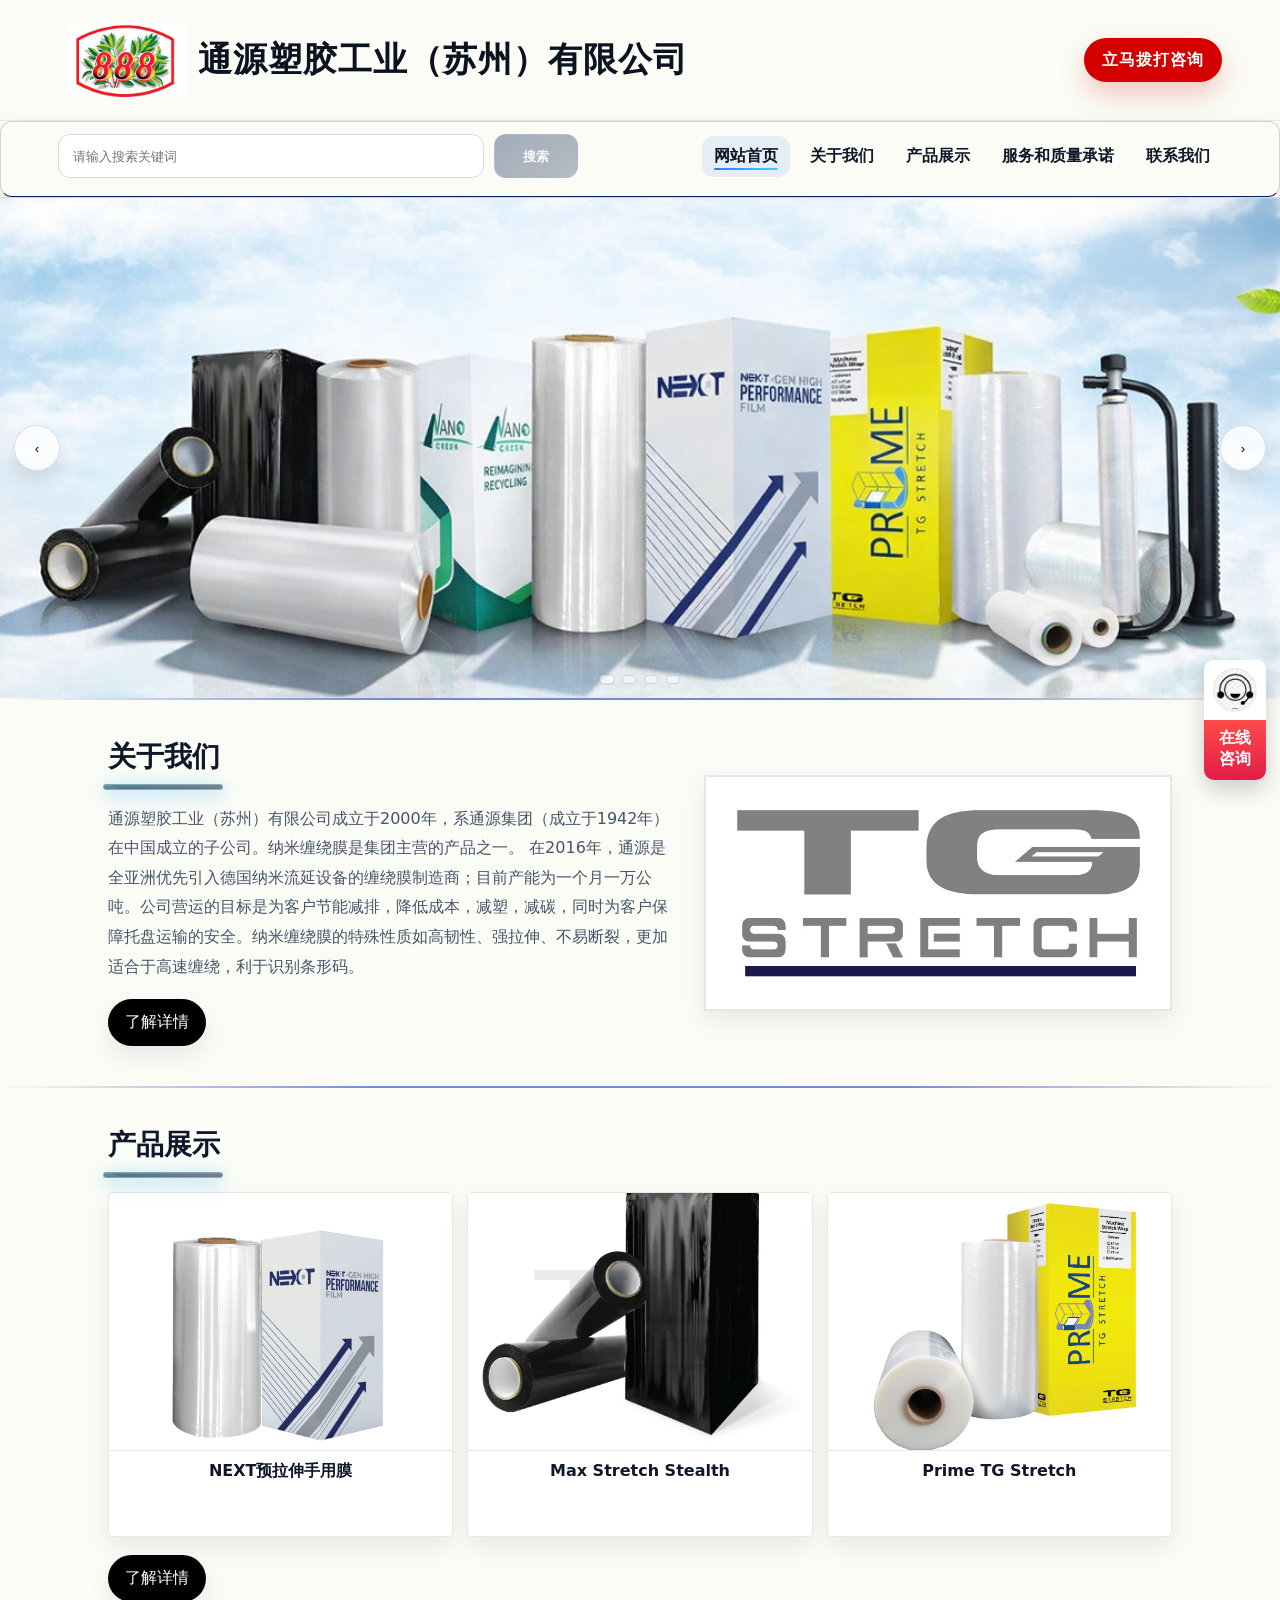
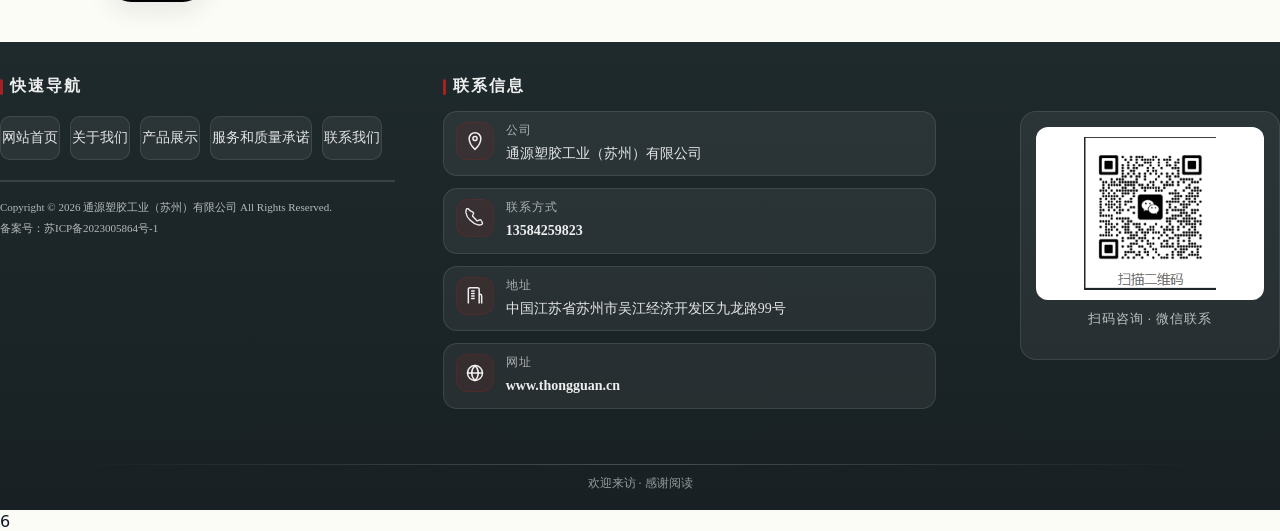
==== index.html @ ccbb5969 "Add files via upload" ====
﻿<!doctype html>
<html lang="zh-Hans">
  <head>
    <meta charset="utf-8" />
    <meta name="viewport" content="width=device-width,initial-scale=1" />
    <title>Homepage</title>
    <link rel="stylesheet" href="css/homepage.css" />
  </head>
  <body>
    <div
      id="onlineConsult"
      class="onlineConsult"
      role="button"
      aria-label="在线咨询"
    >
      <div class="ocTop">
        <img class="ocAvatar" src="img/kefu.jpg" alt="客服" />
      </div>
      <div class="ocBottom">
        <span>在线</span>
        <span>咨询</span>
      </div>
    </div>

    <iframe
      id="navFrame"
      class="embed embed-nav"
      src="components/navigation.html"
      title="Navigation"
      scrolling="no"
    ></iframe>

    <section class="landing" id="top" aria-label="Landing slider">
      <div class="landingSlider">
        <div class="landingSlides" id="landingSlides">
          <div
            class="landingSlide active"
            style="background-image: url(&quot;img/456.jpg&quot;)"
            data-title="图片 1"
          ></div>

          <div
            class="landingSlide"
            style="background-image: url(&quot;img/pbw.png&quot;)"
            data-title="图片 2"
          ></div>

          <div
            class="landingSlide"
            style="background-image: url(&quot;img/GGWD.png&quot;)"
            data-title="图片 3"
          ></div>

          <div
            class="landingSlide"
            style="background-image: url(&quot;img/load.png&quot;)"
            data-title="图片 4"
          ></div>

          <div class="landingOverlay">
            <div class="wrap landingContent">
              <h1 class="landingTitle"></h1>
              <div class="landingActions"></div>
            </div>
          </div>

          <button
            class="landingArrow left"
            id="landingPrev"
            type="button"
            aria-label="Prev"
          >
            ‹
          </button>
          <button
            class="landingArrow right"
            id="landingNext"
            type="button"
            aria-label="Next"
          >
            ›
          </button>

          <div
            class="landingDots"
            id="landingDots"
            aria-label="Landing dots"
          ></div>
        </div>
      </div>
    </section>

    <div class="divider"></div>

    <main>
      <section class="section" id="about">
        <div class="wrap aboutGrid">
          <div class="aboutLeft">
            <h1 class="sectionTitle">关于我们</h1>
            <div class="sectionDivider"></div>

            <p class="sectionText">
              通源塑胶工业（苏州）有限公司成立于2000年，系通源集团（成立于1942年）在中国成立的子公司。纳米缠绕膜是集团主营的产品之一。
              在2016年，通源是全亚洲优先引入德国纳米流延设备的缠绕膜制造商；目前产能为一个月一万公吨。公司营运的目标是为客户节能减排，降低成本，减塑，减碳，同时为客户保障托盘运输的安全。纳米缠绕膜的特殊性质如高韧性、强拉伸、不易断裂，更加适合于高速缠绕，利于识别条形码。
            </p>

            <a class="btn" href="aboutus.html">了解详情</a>
          </div>

          <div class="aboutRight">
            <img class="aboutImg" src="img/tg.jpg" alt="关于我们图片" />
          </div>
        </div>
      </section>

      <div class="divider"></div>

      <section class="section" id="products">
        <div class="wrap">
          <h1 class="sectionTitle">产品展示</h1>
          <div class="sectionDivider"></div>

          <div class="productGrid">
            <a class="productCard" href="productview.html" aria-label="产品 1">
              <div class="imgBox">
                <img class="pimg" src="img/NEXT.png" alt="" />
              </div>
              <div class="productName">NEXT预拉伸手用膜</div>
            </a>

            <a class="productCard" href="productview.html" aria-label="产品 2">
              <div class="imgBox">
                <img class="pimg" src="img/Max Stretch Stealth.png" alt="" />
              </div>
              <div class="productName">Max Stretch Stealth</div>
            </a>
            <a class="productCard" href="productview.html" aria-label="产品 2">
              <div class="imgBox">
                <img class="pimg" src="img/primetgstretch.png" alt="" />
              </div>
              <div class="productName">Prime TG Stretch</div>
            </a>
          </div>

          <div class="sectionActions">
            <a class="btn" href="productview.html">了解详情</a>
          </div>
        </div>
      </section>
    </main>

    <iframe
      id="footerFrame"
      class="embed embed-footer"
      src="components/footer.html"
      title="Footer"
      scrolling="no"
    ></iframe>

    <script>
      window.addEventListener("message", (event) => {
        const data = event.data;
        if (!data || typeof data !== "object") return;
        if (data.type !== "setHeight") return;

        const iframe = document.getElementById(data.id);
        if (!iframe) return;

        iframe.style.height = data.height + 12 + "px";
      });
    </script>

    <script>
      document.addEventListener("DOMContentLoaded", () => {
        const landingSlides = Array.from(
          document.querySelectorAll(".landingSlide"),
        );
        const dotsWrap = document.getElementById("landingDots");
        const prevBtn = document.getElementById("landingPrev");
        const nextBtn = document.getElementById("landingNext");
        const slider = document.querySelector(".landingSlider");

        if (landingSlides.length && dotsWrap) {
          let idx = 0;
          let t = null;
          const ms = 3500;

          function renderDots() {
            dotsWrap.innerHTML = "";
            landingSlides.forEach((_, i) => {
              const d = document.createElement("button");
              d.type = "button";
              d.className = "landingDot" + (i === idx ? " active" : "");
              d.addEventListener("click", () => go(i, true));
              dotsWrap.appendChild(d);
            });
          }

          function go(i, user = false) {
            landingSlides[idx].classList.remove("active");
            idx = (i + landingSlides.length) % landingSlides.length;
            landingSlides[idx].classList.add("active");
            renderDots();
            if (user) restart();
          }

          function next(user = false) {
            go(idx + 1, user);
          }

          function prev(user = false) {
            go(idx - 1, user);
          }

          function start() {
            if (t) return;
            t = setInterval(() => next(false), ms);
          }

          function stop() {
            if (t) clearInterval(t);
            t = null;
          }

          function restart() {
            stop();
            start();
          }

          if (prevBtn) prevBtn.addEventListener("click", () => prev(true));
          if (nextBtn) nextBtn.addEventListener("click", () => next(true));

          if (slider) {
            slider.addEventListener("mouseenter", stop);
            slider.addEventListener("mouseleave", start);
            slider.addEventListener("touchstart", stop, { passive: true });
            slider.addEventListener("touchend", start, { passive: true });
          }

          document.addEventListener("visibilitychange", () => {
            if (document.hidden) stop();
            else start();
          });

          renderDots();
          start();
        }

        function revealOnceById(id, threshold = 0.2) {
          const el = document.getElementById(id);
          if (!el) return;

          el.classList.add("reveal");

          const io = new IntersectionObserver(
            (entries) => {
              entries.forEach((e) => {
                if (e.isIntersecting) {
                  e.target.classList.add("in");
                  io.unobserve(e.target);
                }
              });
            },
            { threshold },
          );

          io.observe(el);
        }

        revealOnceById("about", 0.2);
        revealOnceById("products", 0.2);

        (function () {
          const el = document.getElementById("onlineConsult");
          if (!el) return;

          const LINK = "https://wa.me/60123456789"; // 改成你的咨询链接

          try {
            const saved = JSON.parse(localStorage.getItem("oc_pos") || "null");
            if (
              saved &&
              typeof saved.x === "number" &&
              typeof saved.y === "number"
            ) {
              el.style.left = saved.x + "px";
              el.style.top = saved.y + "px";
              el.style.right = "auto";
              el.style.bottom = "auto";
            }
          } catch (e) {}

          let startX = 0,
            startY = 0,
            startLeft = 0,
            startTop = 0;
          let dragging = false,
            moved = false;

          function clamp(v, min, max) {
            return Math.max(min, Math.min(max, v));
          }

          function pointerDown(e) {
            dragging = true;
            moved = false;
            el.setPointerCapture(e.pointerId);

            const rect = el.getBoundingClientRect();
            startX = e.clientX;
            startY = e.clientY;
            startLeft = rect.left;
            startTop = rect.top;

            el.style.left = rect.left + "px";
            el.style.top = rect.top + "px";
            el.style.right = "auto";
            el.style.bottom = "auto";
          }

          function pointerMove(e) {
            if (!dragging) return;

            const dx = e.clientX - startX;
            const dy = e.clientY - startY;

            if (Math.abs(dx) > 3 || Math.abs(dy) > 3) moved = true;

            const w = el.offsetWidth;
            const h = el.offsetHeight;
            const maxX = window.innerWidth - w - 6;
            const maxY = window.innerHeight - h - 6;

            const nextLeft = clamp(startLeft + dx, 6, maxX);
            const nextTop = clamp(startTop + dy, 6, maxY);

            el.style.left = nextLeft + "px";
            el.style.top = nextTop + "px";
          }

          function pointerUp(e) {
            if (!dragging) return;
            dragging = false;

            const left = parseFloat(el.style.left) || 0;
            const top = parseFloat(el.style.top) || 0;
            try {
              localStorage.setItem(
                "oc_pos",
                JSON.stringify({ x: left, y: top }),
              );
            } catch (err) {}

            if (!moved) {
              window.open(LINK, "_blank", "noopener");
            }
          }

          el.addEventListener("pointerdown", pointerDown);
          el.addEventListener("pointermove", pointerMove);
          el.addEventListener("pointerup", pointerUp);
          el.addEventListener("pointercancel", pointerUp);

          window.addEventListener("resize", () => {
            const rect = el.getBoundingClientRect();
            const w = el.offsetWidth,
              h = el.offsetHeight;
            const maxX = window.innerWidth - w - 6;
            const maxY = window.innerHeight - h - 6;
            const x = clamp(rect.left, 6, maxX);
            const y = clamp(rect.top, 6, maxY);
            el.style.left = x + "px";
            el.style.top = y + "px";
            el.style.right = "auto";
            el.style.bottom = "auto";
            try {
              localStorage.setItem("oc_pos", JSON.stringify({ x, y }));
            } catch (e) {}
          });
        })();
      });
    </script>
  </body>
</html>
6
---- css/homepage.css ----
:root{
  --bg:#fbfcf6;
  --text:#0f172a;
  --muted:#475569;
  --border:rgba(15,23,42,.10);
  --shadow: 0 10px 25px rgba(2,6,23,.08);
  --radius:18px;
  --max:1100px;
}

*{box-sizing:border-box}
html{scroll-behavior:smooth;}
body{
  margin:0;
  font-family: ui-sans-serif, system-ui, -apple-system, Segoe UI, Roboto, "PingFang SC", "Microsoft YaHei", Arial;
  color:var(--text);
  background:
    radial-gradient(900px 400px at 10% -10%, rgba(37,99,235,.10), transparent 60%),
    radial-gradient(700px 360px at 95% 5%, rgba(124,58,237,.08), transparent 55%),
    var(--bg);
}

a{color:inherit;text-decoration:none}
.wrap{max-width:var(--max); margin:0 auto; padding:0 18px;}


.embed{
  width:100%;
  height:185px;
  border:0;
  display:block;
  background: 2px solid #000;
}


.embed-nav{

  top:0;
  z-index:999;
  background:#fff;
  box-shadow:0 6px 18px rgba(2,6,23,.06);
  border-bottom: #000;
}

.embed-footer{
  min-height: 470px;
  margin-top: 24px;
}

.embed{ margin:0; display:block; }

#navFrame{
  display:block;         
  margin:0 !important;
  padding:0 !important;
}


.au-hero{
  padding-top: 0 !important;   
  margin-top: 0 !important;
}


.au-main{
  margin-top: -1px;
}


#navFrame.embed-nav{
  box-shadow: none !important;
}

#navFrame{
  display:block;
  height: 198px !important;      
  max-height: 2220px !important;
  overflow: hidden !important;
  border: 0 !important;
  margin: 0 !important;
}

.btn{
  display:inline-flex;
  align-items:center;
  justify-content:center;
  gap:10px;
  padding:12px 16px;
  border-radius:999px;
  border:1px solid var(--border);
  background: rgba(2,6,23,.02);
  color:var(--text);
  box-shadow: var(--shadow);
  cursor:pointer;
  transition:.18s transform, .18s opacity, .18s border-color;
  user-select:none;
}
.btn:hover{transform: translateY(-1px); border-color:rgba(15,23,42,.18)}
.btn:active{transform: translateY(0px); opacity:.92}
.btn.secondary{
  background:#fff;
  box-shadow:none;
}


.divider{
  height:1px;
  background: linear-gradient(to right, transparent, rgba(15,23,42,.14), transparent);
}


.landing{
  width:100%;
  position:relative;
  margin:0;
  padding:0;
}

.landingSlider{
  position:relative;
  width:100%;
  height:500px;
  overflow:hidden;
  background:#f8fafc;
  margin:0;
  padding:0;
  top:0;
}



.landingSlides{ position:absolute; inset:0; }
.landingSlide{
  position:absolute; inset:0;
  opacity:0;
  transition: opacity .45s ease;
  background-size:cover;
  background-position:center;
}
.landingSlide.active{ opacity:1; }


.landingOverlay{
  position:absolute;
  inset:0;
  display:flex;
  align-items:center;
 
}

.landingContent{ padding:24px 0; }
.landingTitle{
  margin:0 0 10px;
  font-size:44px;
  line-height:1.1;
}
.landingSub{
  margin:0 0 16px;
  color:var(--muted);
  line-height:1.85;
  max-width:720px;
}
.landingActions{ display:flex; gap:10px; flex-wrap:wrap; }
.landingActions .btn{
  background:#000;
  color:#fff;
  border:1px solid #000;
}

.landingActions .btn:hover{
  filter:brightness(1.05);
}

.landingActions .btn:active{
  transform:translateY(0);
}


.landingArrow{
  position:absolute;
  top:50%;
  transform: translateY(-50%);
  width:46px;
  height:46px;
  border-radius:999px;
  border:1px solid rgba(15,23,42,.12);
  background: rgba(255,255,255,.78);
  cursor:pointer;
  box-shadow: 0 10px 18px rgba(2,6,23,.10);
  transition:.15s transform, .15s background;
}
.landingArrow:hover{ background: rgba(255,255,255,.92); transform: translateY(-50%) scale(1.03); }
.landingArrow.left{ left:14px; }
.landingArrow.right{ right:14px; }


.landingDots{
  position:absolute;
  left:0; right:0; bottom:14px;
  display:flex;
  justify-content:center;
  gap:8px;
}
.landingDot{
  width:9px; height:9px;
  border-radius:999px;
  border:1px solid rgba(15,23,42,.18);
  background: rgba(255,255,255,.6);
  cursor:pointer;
  opacity:.75;
  transition:.15s transform, .15s opacity;
}
.landingDot.active{
  opacity:1;
  transform: scale(1.15);
}


   .sectionActions .btn{
  background:#000000;
  color:#ffffff;

  text-decoration:none;
}

.sectionActions .btn:hover{
  filter:brightness(1.05);
}

.sectionActions .btn:active{
  transform:translateY(0);
}

.section{
  padding:40px 0;
}
.sectionTitle{
  margin:0;
  font-size:28px;
  line-height:1.2;
}
.sectionDivider{
  width:120px;
  height:6px;
  border-radius:999px;
  margin:10px 0 14px;
  margin-left:-5px;

  
  background: linear-gradient(90deg,
    rgba(0, 245, 255, 0.18),
    rgba(0, 170, 255, 0.62),
    rgba(0, 105, 255, 0.46),
    rgba(2, 10, 24, 0.20)
  );

  
  border: 1px solid rgba(180, 235, 255, 0.38);

  
  box-shadow:
    0 6px 18px rgba(0, 120, 255, 0.26),
    0 0 18px rgba(0, 235, 255, 0.20);

  backdrop-filter: blur(10px);
  -webkit-backdrop-filter: blur(10px);
  position: relative;
  overflow: hidden;
}
.sectionDivider{

  background: linear-gradient(90deg,
    rgba(20, 72, 98, 0.75),
    rgba(7, 21, 46, 0.55)
  ) !important;



  border: 1px solid rgba(180, 235, 255, 0.42) !important;

  box-shadow:
    0 6px 18px rgba(0, 120, 255, 0.30),
    0 0 18px rgba(0, 235, 255, 0.26) !important;
}



.sectionDivider::after{
  content:"";
  position:absolute;
  inset:-40% -20%;
  background: linear-gradient(90deg,
    transparent,
    rgba(255,255,255,0.22),
    transparent
  );
  transform: translateX(-30%) rotate(12deg);
  opacity: 0.55;
  pointer-events:none;
}


.sectionDivider::before{
  content:"";
  position:absolute;
  inset:0;
  background: linear-gradient(180deg,
    rgba(255,255,255,0.55),
    rgba(255,255,255,0.08),
    rgba(255,255,255,0)
  );
  transform: translateY(-30%);
  opacity: 0.55;
  pointer-events:none;
}


.sectionDivider::after{
  content:"";
  position:absolute;
  top:-50%;
  left:-30%;
  width:60%;
  height:200%;
  background: linear-gradient(90deg,
    rgba(255,255,255,0),
    rgba(255,255,255,0.35),
    rgba(255,255,255,0)
  );
  transform: rotate(18deg);
  opacity: 0.35;
  pointer-events:none;
}

.sectionText{
  margin:0 0 18px;
  color:var(--muted);
  line-height:1.85;
  max-width:820px;
}
.sectionActions{
  margin-top:18px;
}

.divider{
  height: 2px;
  width: 100%;
  background: linear-gradient(
    to right,
    transparent 0%,
    #708bc7 30%,
    #758cc2 70%,
    transparent 100%
  );
}
.sectionDivider + .sectionText + .btn{
  background:#000;
  color:#fff;
  border:1px solid #000;
  text-decoration:none;
}

.sectionDivider + .sectionText + .btn:hover{
  filter:brightness(1.05);
}

.sectionDivider + .sectionText + .btn:active{
  transform:translateY(0);
}








.productGrid{
  display:grid;
  grid-template-columns: repeat(3, 1fr);
  gap:14px;
  margin-top:10px;
}



.productCard{
  display:block;
  border:1px solid var(--border);
  border-radius: 5px;          
  overflow:hidden;
  background:#fff;
  box-shadow: var(--shadow);
  transition: .18s transform, .18s border-color;

  aspect-ratio: 1 / 1;       
}


.productCard:hover{
  transform: translateY(-2px);
  border-color: rgba(15,23,42,.18);
}


.productImg,
.imgBox{
  width: 100%;
  height: 75%;
  overflow: hidden;
  position: relative;
  background-size: cover;       
  background-position: center;
}


.pimg{
  width: 100%;
  height: 100%;
  object-fit: cover;            
  object-position: center;
  display: block;
}


.productName{
  height:25%;
  display:flex;
  align-items:center;
  justify-content:center;
  padding:10px;
  font-weight:700;
  border-top:1px solid var(--border);

  
  text-align: center;
  line-height: 1.2;
  overflow: hidden;
  display: -webkit-box;
  -webkit-line-clamp: 2;
  -webkit-box-orient: vertical;
}



@media (max-width: 920px){
  .productGrid{ grid-template-columns: repeat(2, 1fr); }
}
@media (max-width: 520px){
  .productGrid{ grid-template-columns: 1fr; }
}



.aboutGrid{
  display:grid;
  grid-template-columns: 1.1fr .9fr;
  gap:24px;
  align-items:center;
}

.aboutImg{
  width:100%;
  height:320px;
  object-fit:cover;
  border-radius: var(--radius);
  border:1px solid var(--border);
  box-shadow: var(--shadow);
  background:#fff;
}


@media (max-width: 920px){
  .aboutGrid{ grid-template-columns: 1fr; }
  .aboutImg{ height:240px; }
}

#about.reveal{
  opacity:0;
  transform:translateY(26px);
  transition:opacity .7s ease, transform .7s ease;
  will-change:opacity, transform;
}

#about.reveal.in{
  opacity:1;
  transform:translateY(0);
}
#products.reveal{
  opacity:0;
  transform:translateY(26px);
  transition:opacity .7s ease, transform .7s ease;
  will-change:opacity, transform;
}

#products.reveal.in{
  opacity:1;
  transform:translateY(0);
}

.onlineConsult{
  position: fixed;
  right: 14px;
  bottom: 120px;
  width: 62px;
  border-radius: 10px;
  overflow: hidden;
  box-shadow: 0 10px 22px rgba(2,6,23,.18);
  z-index: 9999;
  background: #fff;

  
  user-select: none;
  touch-action: none;  
  cursor: grab;

  transition: .12s transform;
}
.onlineConsult:active{ cursor: grabbing; transform: scale(.98); }

.ocTop{
  background: #ffffff;
  padding: 8px 6px;
  display: flex;
  justify-content: center;
  align-items: center;
}
.ocAvatar{
  width: 44px;
  height: 44px;
  border-radius: 999px;
  object-fit: cover;
  border: 2px solid rgba(15,23,42,.08);
}
.ocBottom{
  background: linear-gradient(180deg, #ff4b4b, #e11d48);
  color: #fff;
  text-align: center;
  padding: 10px 0 12px;
  font-weight: 800;
  line-height: 1.05;
  letter-spacing: .5px;
  display: grid;
  gap: 4px;
}







@media (max-width: 920px){
  .landingSlider{ height:420px; }
  .landingTitle{ font-size:34px; }
  .productGrid{ grid-template-columns: repeat(2, 1fr); }
}

@media (max-width: 520px){
  .productGrid{ grid-template-columns: 1fr; }
}
.aboutImg{
  width: 280;
  height: auto;
  display: block;
  border:2px solid var(--border);
  box-shadow: var(--shadow);

  
  object-fit: contain;
  object-position: center;
  background: #fff;        

  
  margin-left: auto;
  margin-right: 0;

  
  transform: none;

  border-radius: 0;
}
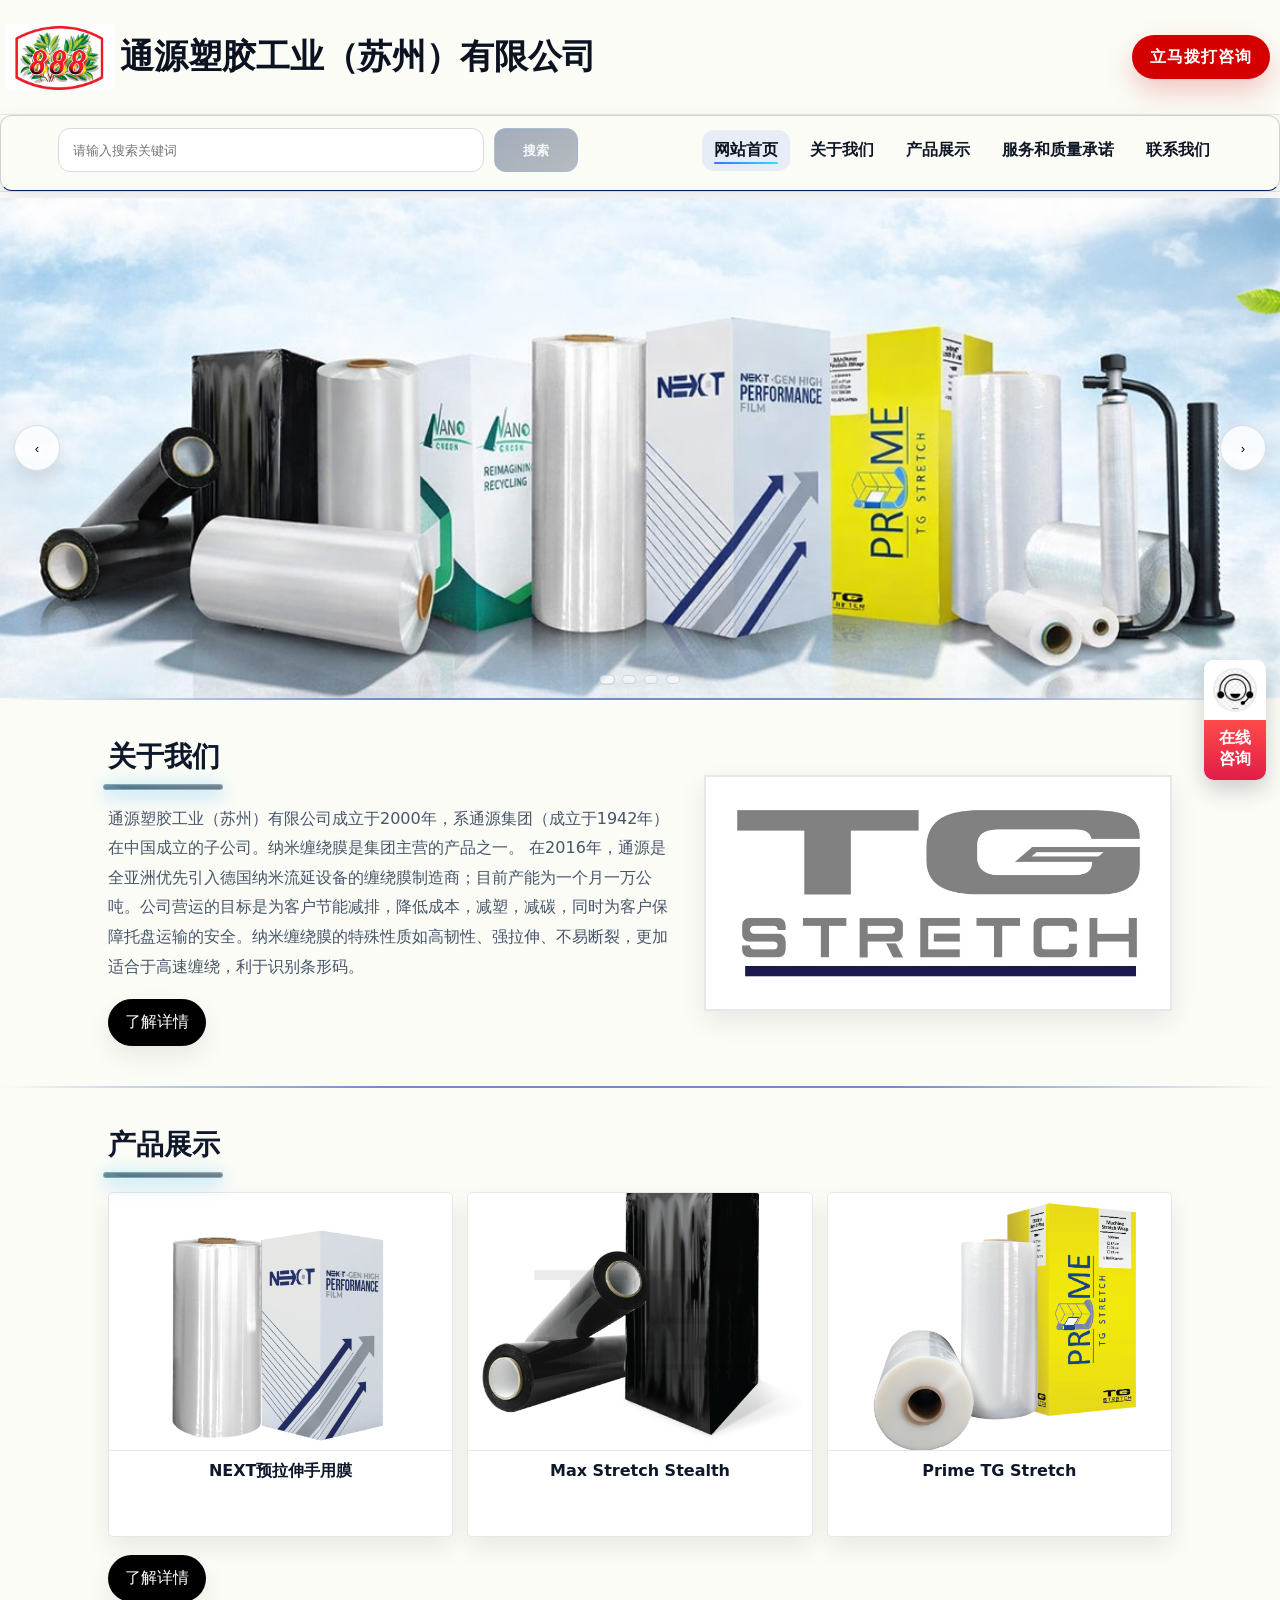
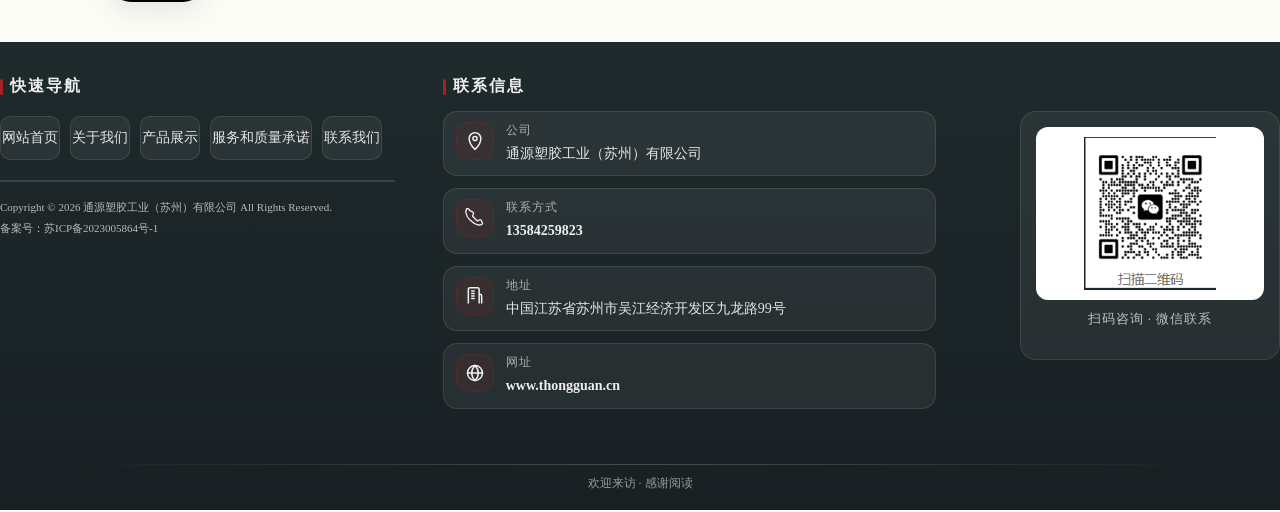
==== commit 3d98d410: "Update index.html" ====
--- a/index.html
+++ b/index.html
@@ -382,4 +382,4 @@
     </script>
   </body>
 </html>
-6
+
